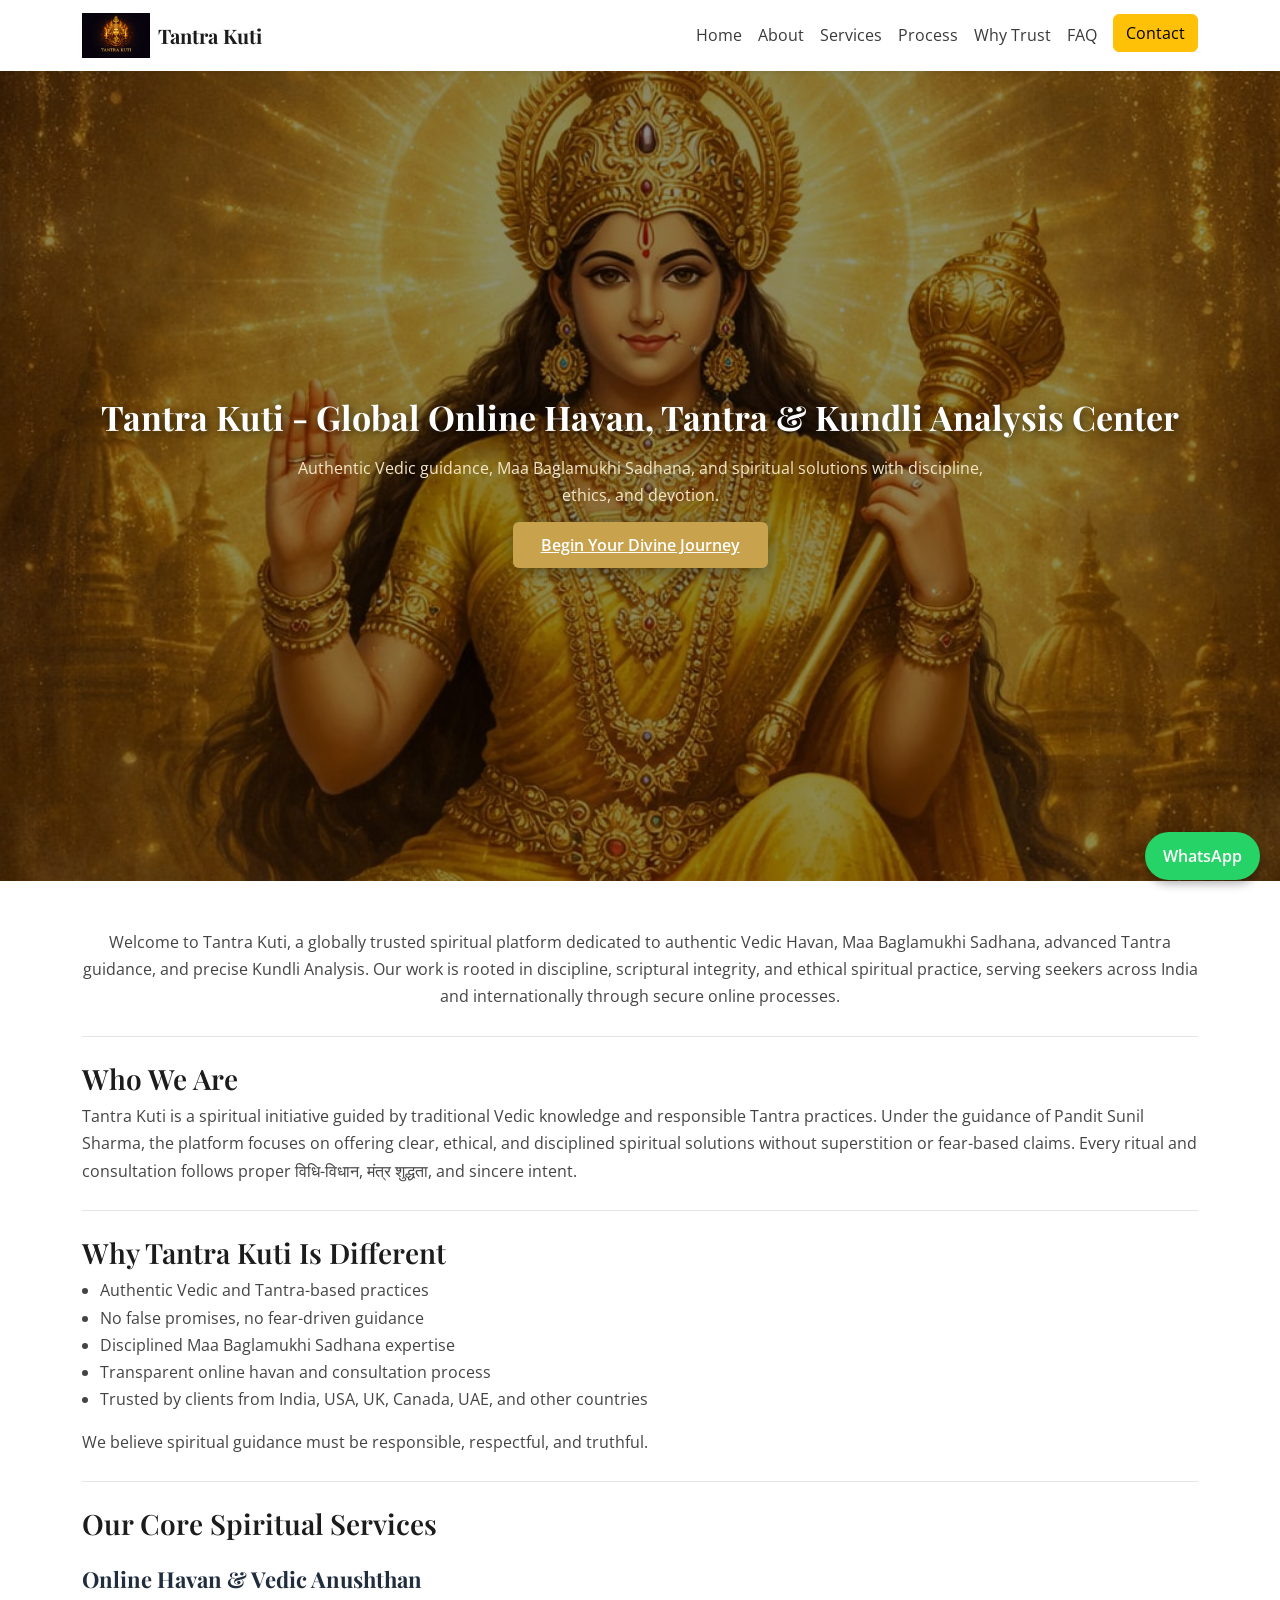
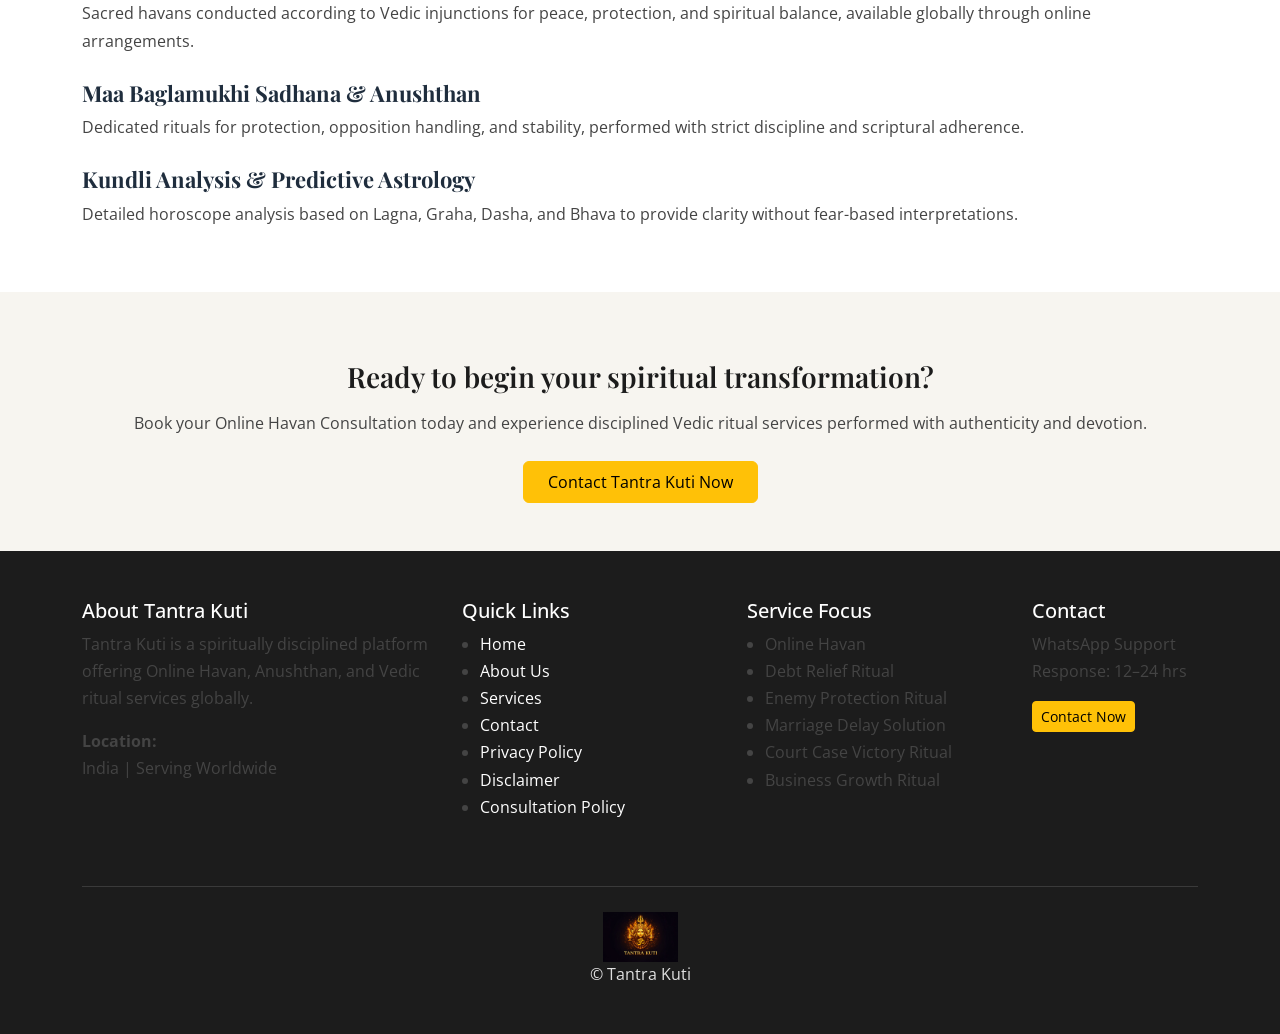
==== index.html @ 1227f5e1 "Add files via upload" ====
<!DOCTYPE html>
<html lang="en">
<head>
    <meta charset="UTF-8">
    <meta name="description" content="Tantra Kuti provides online havan, Maa Baglamukhi sadhana, kundli analysis and spiritual consultation worldwide with disciplined Vedic practices.">
    <title>Tantra Kuti – Online Havan & Powerful Vedic Rituals Worldwide</title>

    <meta name="description" content="Tantra Kuti offers authentic Online Havan, Debt Relief Rituals, Enemy Protection Anushthan, Marriage Solutions, and Business Growth Puja services worldwide with disciplined Vedic procedures.">
    <link rel="icon" type="image/webp" href="image/logo.webp">

    <!-- Google Fonts -->
    <link href="https://fonts.googleapis.com/css2?family=Playfair+Display:wght@600;700&family=Open+Sans:wght@400;500&display=swap" rel="stylesheet">

    <!-- Bootstrap -->
    <link href="https://cdn.jsdelivr.net/npm/bootstrap@5.3.0/dist/css/bootstrap.min.css" rel="stylesheet">

    <!-- Custom CSS -->
    <link rel="stylesheet" href="style.css">
</head>
<body>

<!-- Navbar -->
<nav class="navbar navbar-expand-lg bg-white shadow-sm">
    <div class="container">
        <a class="navbar-brand d-flex align-items-center" href="index.html">
    <img src="image/logo.webp" alt="Tantra Kuti Logo" height="45" class="me-2">
    <span class="fw-bold">Tantra Kuti</span>
</a>

        <button class="navbar-toggler" data-bs-toggle="collapse" data-bs-target="#menu">
            <span class="navbar-toggler-icon"></span>
        </button>

        <div class="collapse navbar-collapse" id="menu">
            <ul class="navbar-nav ms-auto">
                <li class="nav-item"><a class="nav-link" href="index.html">Home</a></li>
                <li class="nav-item"><a class="nav-link" href="about.html">About</a></li>
                <li class="nav-item"><a class="nav-link" href="services.html">Services</a></li>
                <li class="nav-item"><a class="nav-link" href="process.html">Process</a></li>
                <li class="nav-item"><a class="nav-link" href="trust.html">Why Trust</a></li>
                <li class="nav-item"><a class="nav-link" href="faq.html">FAQ</a></li>
                <li class="nav-item">
                    <a class="btn btn-warning ms-2" href="contact.html">Contact</a>
                </li>
            </ul>
        </div>
    </div>
</nav>
<section class="hero-section d-flex align-items-center text-center">
    <div class="container">
        <h1 class="mb-3">
            Tantra Kuti - Global Online Havan, Tantra & Kundli Analysis Center
        </h1>

        <p class="mb-4">
            Authentic Vedic guidance, Maa Baglamukhi Sadhana, and spiritual solutions with discipline, ethics, and devotion.
        </p>

        <a href="contact.html" class="btn-primary-custom">
            Begin Your Divine Journey
        </a>
    </div>
</section>
<!-- Page Content Start -->

<div class="container py-5">

<p class="text-center mb-4">
Welcome to Tantra Kuti, a globally trusted spiritual platform dedicated to authentic Vedic Havan, Maa Baglamukhi Sadhana, advanced Tantra guidance, and precise Kundli Analysis. Our work is rooted in discipline, scriptural integrity, and ethical spiritual practice, serving seekers across India and internationally through secure online processes.
</p>

<hr>

<h2>Who We Are</h2>
<p>
Tantra Kuti is a spiritual initiative guided by traditional Vedic knowledge and responsible Tantra practices. Under the guidance of Pandit Sunil Sharma, the platform focuses on offering clear, ethical, and disciplined spiritual solutions without superstition or fear-based claims. Every ritual and consultation follows proper विधि-विधान, मंत्र शुद्धता, and sincere intent.
</p>

<hr>

<h2>Why Tantra Kuti Is Different</h2>
<ul>
<li>Authentic Vedic and Tantra-based practices</li>
<li>No false promises, no fear-driven guidance</li>
<li>Disciplined Maa Baglamukhi Sadhana expertise</li>
<li>Transparent online havan and consultation process</li>
<li>Trusted by clients from India, USA, UK, Canada, UAE, and other countries</li>
</ul>

<p>We believe spiritual guidance must be responsible, respectful, and truthful.</p>

<hr>

<h2>Our Core Spiritual Services</h2>

<h3>Online Havan & Vedic Anushthan</h3>
<p>Sacred havans conducted according to Vedic injunctions for peace, protection, and spiritual balance, available globally through online arrangements.</p>

<h3>Maa Baglamukhi Sadhana & Anushthan</h3>
<p>Dedicated rituals for protection, opposition handling, and stability, performed with strict discipline and scriptural adherence.</p>

<h3>Kundli Analysis & Predictive Astrology</h3>
<p>Detailed horoscope analysis based on Lagna, Graha, Dasha, and Bhava to provide clarity without fear-based interpretations.</p>

</div>
<!-- Page Content End -->
 <section class="section-light py-5 text-center">
<div class="container">

<h2 class="mb-3">Ready to begin your spiritual transformation?</h2>

<p class="mb-4">
Book your Online Havan Consultation today and experience disciplined Vedic ritual services performed with authenticity and devotion.
</p>

<a href="contact.html" class="btn btn-warning px-4 py-2">
Contact Tantra Kuti Now
</a>

</div>
</section>

<!-- Footer -->
<footer class="footer-main py-5">
<div class="container">
<div class="row">

<!-- About -->
<div class="col-md-4 mb-4">
<h5>About Tantra Kuti</h5>
<p>
Tantra Kuti is a spiritually disciplined platform offering Online Havan, Anushthan, and Vedic ritual services globally.
</p>
<p><strong>Location:</strong><br>
India | Serving Worldwide
</p>
</div>

<!-- Quick Links -->
<div class="col-md-3 mb-4">
<h5>Quick Links</h5>
<ul class="footer-links">
<li><a href="index.html">Home</a></li>
<li><a href="about.html">About Us</a></li>
<li><a href="services.html">Services</a></li>
<li><a href="contact.html">Contact</a></li>
<li><a href="privacy.html">Privacy Policy</a></li>
<li><a href="disclaimer.html">Disclaimer</a></li>
<li><a href="policy.html">Consultation Policy</a></li>
</ul>
</div>

<!-- Services -->
<div class="col-md-3 mb-4">
<h5>Service Focus</h5>
<ul class="footer-links">
<li>Online Havan</li>
<li>Debt Relief Ritual</li>
<li>Enemy Protection Ritual</li>
<li>Marriage Delay Solution</li>
<li>Court Case Victory Ritual</li>
<li>Business Growth Ritual</li>
</ul>
</div>

<!-- Contact -->
<div class="col-md-2 mb-4">
<h5>Contact</h5>
<p>
WhatsApp Support<br>
Response: 12–24 hrs
</p>
<a href="contact.html" class="btn btn-warning btn-sm">Contact Now</a>
</div>

</div>

<hr>

<div class="text-center">
<img src="image/logo.webp" height="50" alt="Tantra Kuti Logo" loading="lazy"><br>
© Tantra Kuti 
</div>

</div>
</footer>

<!-- Bootstrap JS -->
<script src="https://cdn.jsdelivr.net/npm/bootstrap@5.3.0/dist/js/bootstrap.bundle.min.js"></script>

<!-- Custom JS -->
<script src="js/script.js"></script>
<a href="https://wa.me/917772009472" target="_blank"
style="
position: fixed;
bottom: 20px;
right: 20px;
background: #25D366;
color: white;
padding: 12px 18px;
border-radius: 50px;
font-weight: 600;
text-decoration: none;
box-shadow: 0 4px 10px rgba(0,0,0,0.3);
z-index: 999;">
WhatsApp
</a>

</body>
</html>
---- style.css ----
/* ======================================
   TANTRA KUTI BRAND COLORS
====================================== */

/* 1. Color Variables */
:root {
    --bg-main: #FFFFFF;
    --bg-secondary: #F7F5F0;
    --header-footer: #1C1C1C;
    --gold: #C9A24D;
    --gold-hover: #9E7C2F;

    --text-main: #1C1C1C;
    --text-sub: #3A3A3A;
    --text-para: #4A4A4A;
}

/* ======================================
   2. Body & Background
====================================== */
body {
    font-family: 'Open Sans', sans-serif;
    background-color: var(--bg-main);
    color: var(--text-para);
}

/* Secondary section background */
.section-light {
    background-color: var(--bg-secondary);
}

/* ======================================
   3. Typography
====================================== */


h1 {
    font-family: 'Playfair Display', serif;
    font-size: 34px;
    font-weight: 700;
    color: var(--text-main);
    line-height: 1.3;
}

h2 {
    font-family: 'Playfair Display', serif;
    font-size: 28px;
    font-weight: 600;
    color: var(--text-main);
    margin-top: 20px;
}

h3 {
    font-size: 22px;
    font-weight: 600;
    color: var(--text-sub);
}

h4 {
    font-size: 18px;
    font-weight: 600;
    color: var(--text-sub);
}

p {
    font-size: 16px;
    color: var(--text-para);
    line-height: 1.7;
}

/* ======================================
   4. Header / Navbar
====================================== */
.navbar {
    background-color: #FFFFFF;
}

.navbar-brand {
    font-family: 'Playfair Display', serif;
    color: var(--text-main) !important;
}

.nav-link {
    color: var(--text-sub) !important;
}

.nav-link:hover {
    color: var(--gold) !important;
}

/* ======================================
   5. Footer
====================================== */
footer {
    background-color: #1C1C1C;
    color: #E0E0E0;   /* Light grey - clearly visible */
}

footer p {
    color: #CFCFCF;
}

footer li {
    color: #CFCFCF;
}

footer h5 {
    color: #FFFFFF;   /* Heading bright white */
}

footer a {
    color: #FFFFFF;
    text-decoration: none;
}

footer a:hover {
    color: #C9A24D;   /* Gold hover */
}

/* ======================================
   6. Buttons
====================================== */

/* Primary Button */
.btn-primary-custom {
    background-color: #C9A24D;
    color: #ffffff;
    border: none;
    padding: 12px 28px;
    border-radius: 6px;
    font-weight: 600;
    box-shadow: 0 4px 15px rgba(0,0,0,0.3);
}

.btn-primary-custom:hover {
    background-color: #9E7C2F;
    color: #ffffff;
}

/* Secondary Button */
.btn-secondary-custom {
    border: 1px solid var(--gold);
    color: var(--gold);
    background: transparent;
    padding: 10px 22px;
    border-radius: 6px;
    font-weight: 600;
}

.btn-secondary-custom:hover {
    background-color: var(--gold);
    color: #FFFFFF;
}

/* ======================================
   7. Section Spacing
====================================== */
section {
    padding: 60px 0;
}

/* ======================================
   8. Card / Service Box
====================================== */
.service-box {
    background: #FFFFFF;
    padding: 25px;
    border-radius: 10px;
    box-shadow: 0 3px 10px rgba(0,0,0,0.05);
    transition: 0.3s;
}

.service-box:hover {
    transform: translateY(-5px);
}

/* ======================================
   9. Form / Iframe Area
====================================== */
iframe {
    border-radius: 8px;
}

/* ======================================
   10. Important Rule (No bright backgrounds)
====================================== */
/* Keep backgrounds white or ivory only */
/* image sections should carry emotional colors */

/* ======================================
   HERO SECTION
====================================== */

.hero-section {
    background:
        linear-gradient(rgba(0,0,0,0.45), rgba(0,0,0,0.45)),
        url("image/baglamukhi.webp");

    background-size: cover;
    background-position: center 25%;
    background-repeat: no-repeat;
    min-height: 90vh;
    color: #ffffff;
    text-align: center;
}

.hero-section h1 {
    color: #ffffff !important;
    font-size: 44px;
    font-weight: 700;
    text-shadow: 2px 2px 8px rgba(0,0,0,0.6);
}

.hero-section p {
    color: #f5e6c8 !important;
    font-size: 18px;
    max-width: 700px;
    margin: auto;
}
/* ===============================
   Services Page Professional Text
================================= */

/* All normal text same size */
.container p,
.container li {
    font-family: 'Open Sans', sans-serif;
    font-size: 16px;
    line-height: 1.7;
    color: #444;
}

/* Main page title */
.container h1 {
    font-family: 'Playfair Display', serif;
    font-size: 34px;
    font-weight: 700;
    color: #1f2d3d;
    margin-bottom: 30px;
}

/* Service headings */
.container h3 {
    font-family: 'Playfair Display', serif;
    font-size: 22px;
    font-weight: 700;
    color: #1f2d3d;
    margin-top: 25px;
    margin-bottom: 8px;
}

/* List spacing */
.container ul {
    padding-left: 18px;
}

/* HR line soft */
.container hr {
    margin: 25px 0;
    opacity: 0.15;
}


.service-img {
    width: 100%;
    max-width: 700px;
    height: auto;
    display: block;
    margin: 20px auto;
}

/* Mobile Full Width Fix */
@media (max-width: 768px) {
    .container {
        max-width: 100%;
        padding-left: 15px;
        padding-right: 15px;
    }
}
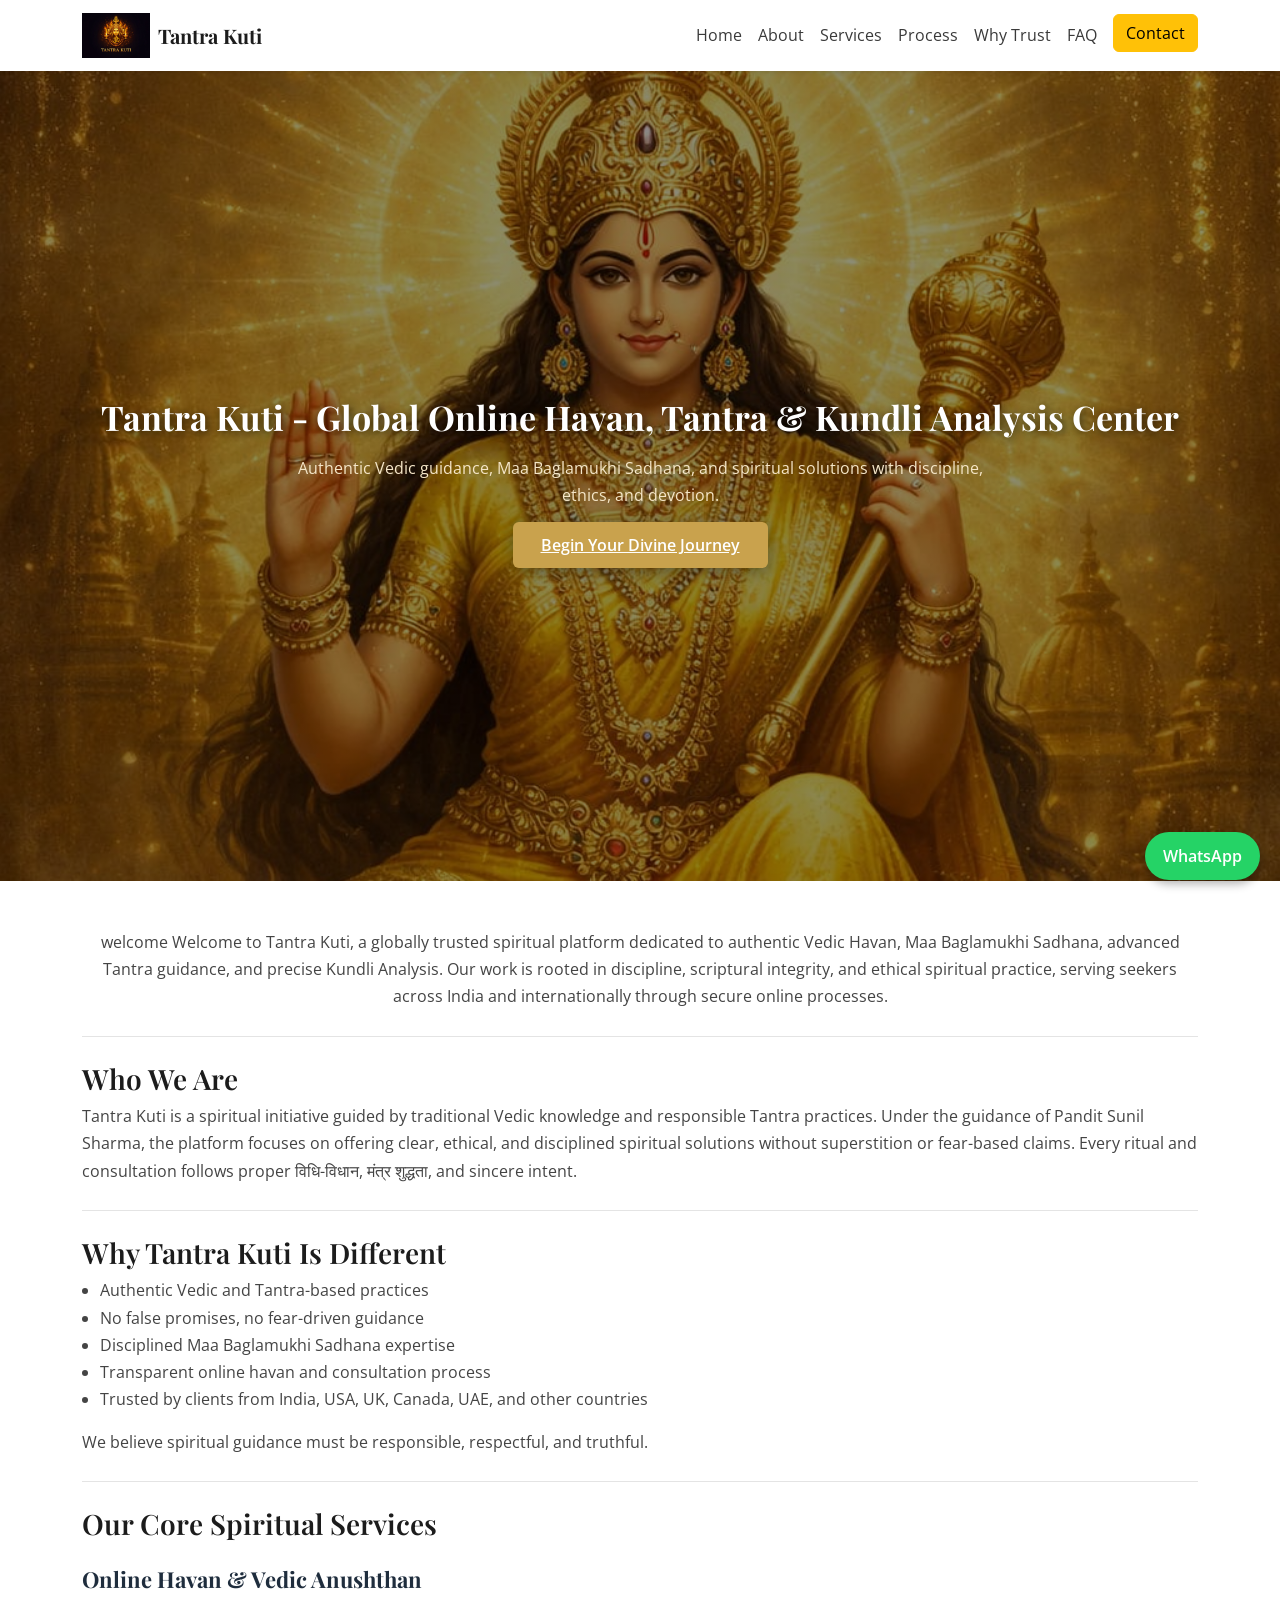
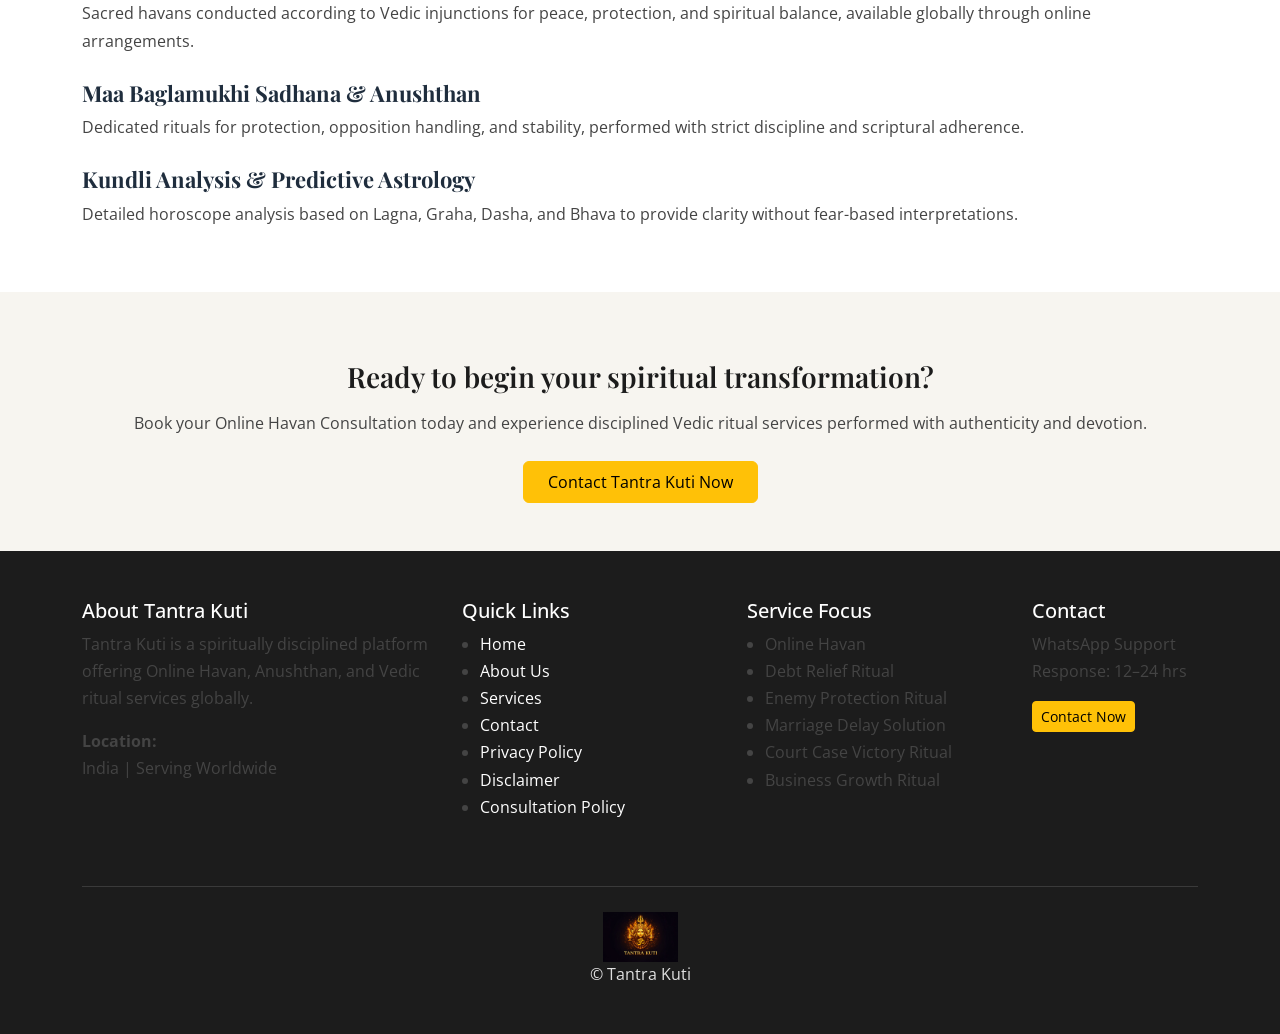
==== commit 9a7432cc: "Update index.html" ====
--- a/index.html
+++ b/index.html
@@ -66,7 +66,7 @@
 <div class="container py-5">
 
 <p class="text-center mb-4">
-Welcome to Tantra Kuti, a globally trusted spiritual platform dedicated to authentic Vedic Havan, Maa Baglamukhi Sadhana, advanced Tantra guidance, and precise Kundli Analysis. Our work is rooted in discipline, scriptural integrity, and ethical spiritual practice, serving seekers across India and internationally through secure online processes.
+welcome Welcome to Tantra Kuti, a globally trusted spiritual platform dedicated to authentic Vedic Havan, Maa Baglamukhi Sadhana, advanced Tantra guidance, and precise Kundli Analysis. Our work is rooted in discipline, scriptural integrity, and ethical spiritual practice, serving seekers across India and internationally through secure online processes.
 </p>
 
 <hr>
@@ -205,6 +205,8 @@
 z-index: 999;">
 WhatsApp
 </a>
-
+<a>
+    <script src="https://desknova.in/widget-embed.js" data-slug="nexus-it-solution" data-color="#4F46E5"></script>
+</a>
 </body>
-</html>+</html>
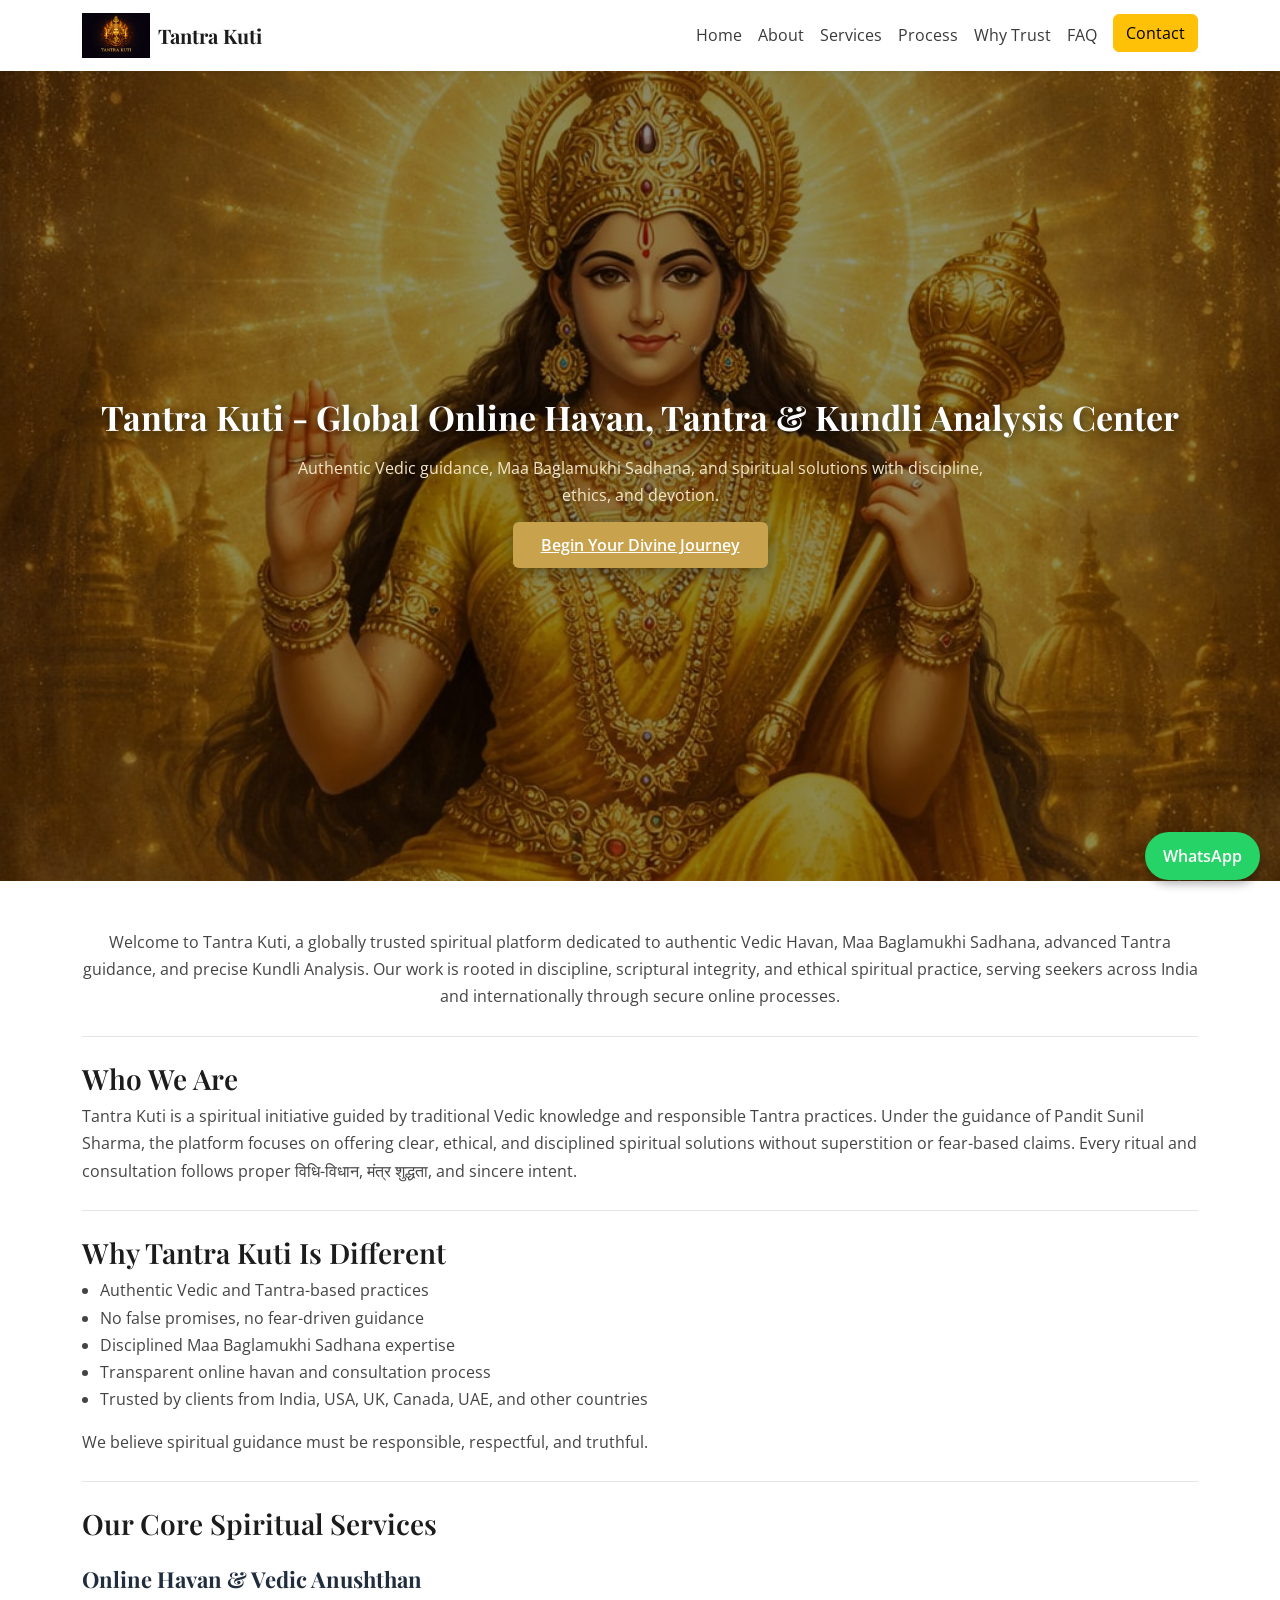
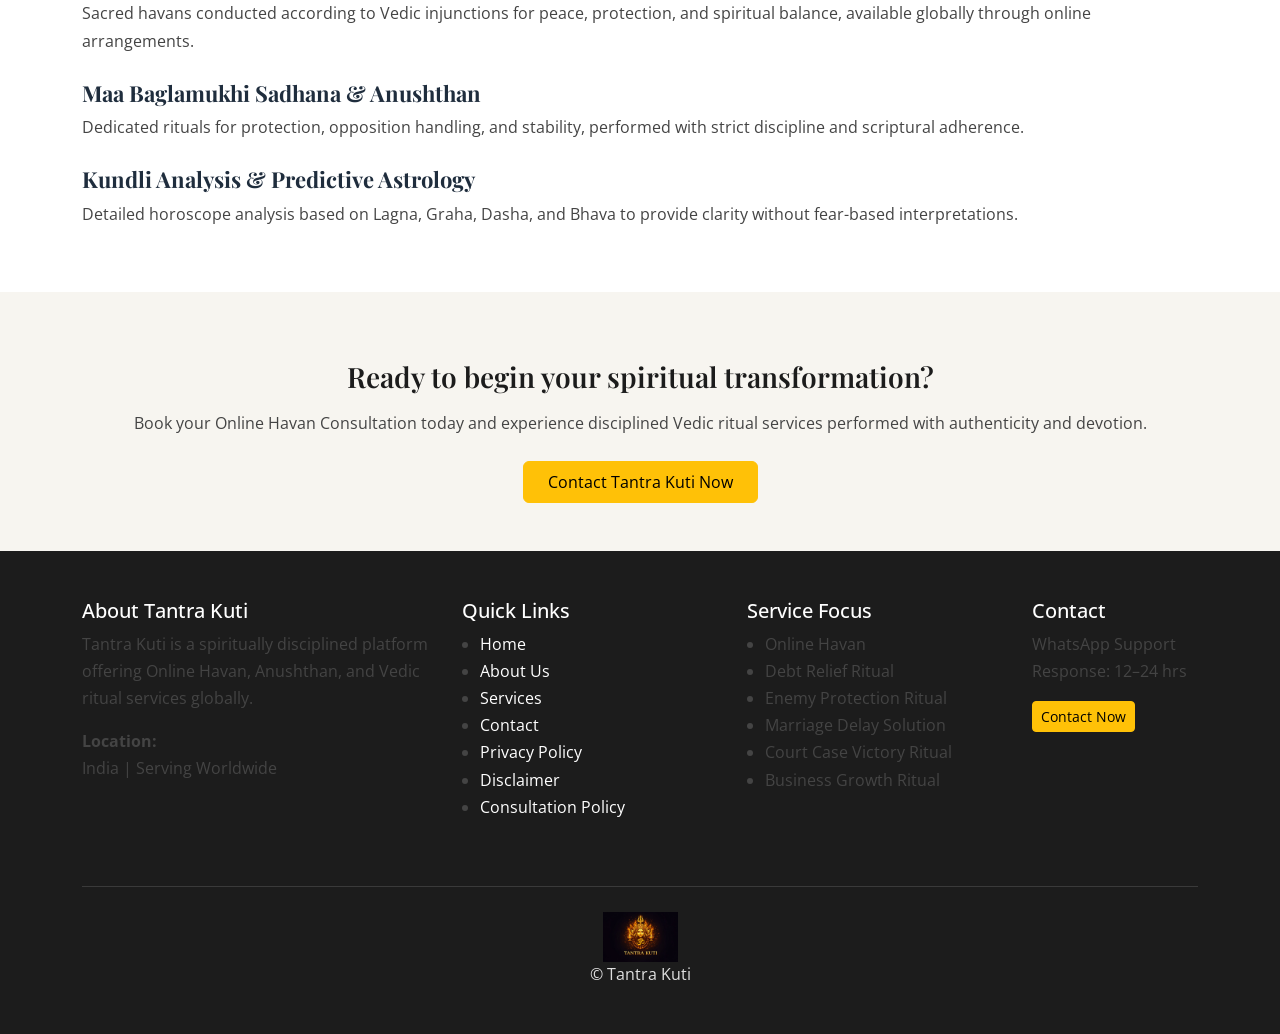
==== commit d7520b74: "Fix HTML structure and restore original content" ====
--- a/index.html
+++ b/index.html
@@ -66,7 +66,7 @@
 <div class="container py-5">
 
 <p class="text-center mb-4">
-welcome Welcome to Tantra Kuti, a globally trusted spiritual platform dedicated to authentic Vedic Havan, Maa Baglamukhi Sadhana, advanced Tantra guidance, and precise Kundli Analysis. Our work is rooted in discipline, scriptural integrity, and ethical spiritual practice, serving seekers across India and internationally through secure online processes.
+ Welcome to Tantra Kuti, a globally trusted spiritual platform dedicated to authentic Vedic Havan, Maa Baglamukhi Sadhana, advanced Tantra guidance, and precise Kundli Analysis. Our work is rooted in discipline, scriptural integrity, and ethical spiritual practice, serving seekers across India and internationally through secure online processes.
 </p>
 
 <hr>
